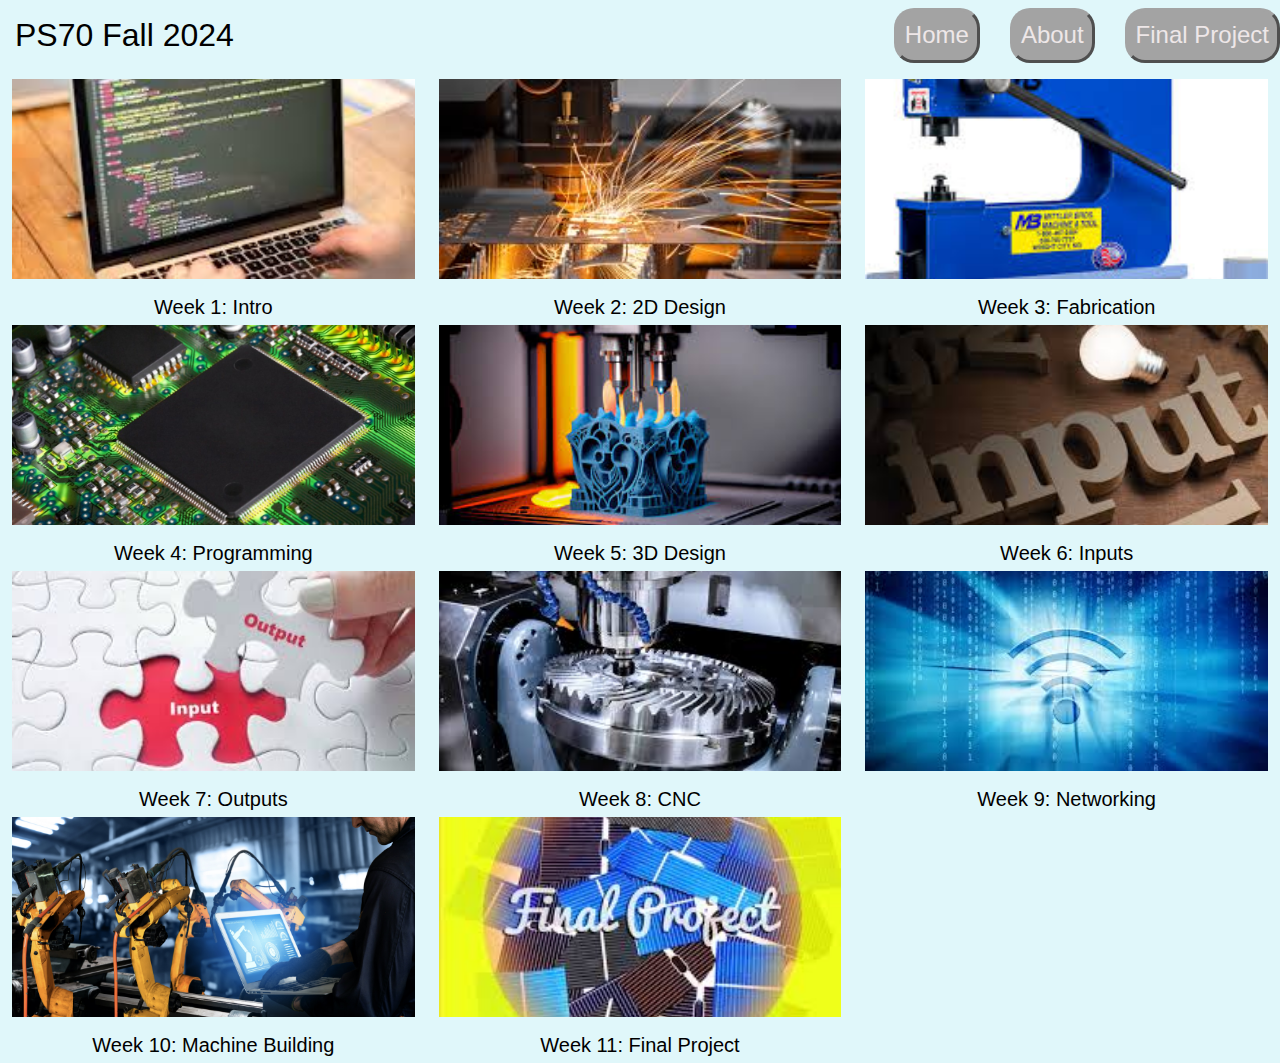
==== index.html @ 2e33f0ed "Update index.html" ====
<!DOCTYPE html>
<html lang="en">

<head>
    <title>PS70: Intro to Digital Fabrication</title>
    <link href="https://cdn.jsdelivr.net/npm/bootstrap@5.1.1/dist/css/bootstrap.min.css" rel="stylesheet">
    <link href="./style.css" rel="stylesheet">
    <style>
        body {
            background-color: #E0F7FA; /* Even lighter blue background */
        }

        .navbar {
            background-color: #E0F7FA; /* Set navbar background to the lighter blue */
        }

        .navbar .nav-title {
            background-color: #E0F7FA; /* Set the background of the h2 element to the lighter blue */
        }

        .container-fluid img {
            width: 100%;
            height: 200px;
            object-fit: cover;
        }

        .image-link {
            display: block;
            text-align: center;
            text-decoration: none;
            color: black;
        }

        .image-link span {
            display: block;
            margin-top: 10px;
        }
    </style>
</head>

<body>

    <nav class="navbar navbar-expand-sm navbar-dark">
        <div class="container-fluid">
            <div class="flexrow">
                <h2 class="nav-title">PS70 Fall 2024</h2>
            </div>
            <div class="navbar-nav">
                <h4><a class="nav-link" href="./index.html">Home</a></h4>
                <h4><a class="nav-link" href="./about.html">About</a></h4>
                <h4><a class="nav-link" href="./13_finalproject/index.html">Final Project</a></h4>
            </div>
        </div>
    </nav>

    <div class="container-fluid bg-3 text-center">
        <div class="row">
            <div class="col-sm-4">
                <a href="./01_intro/index.html" class="image-link">
                    <img src="./Week 1.jpg" alt="week 1 placeholder">
                    <span>Week 1: Intro</span>
                </a>
            </div>
            <div class="col-sm-4">
                <a href="./02_2Ddesign/index.html" class="image-link">
                    <img src="./Week 2.jpg" alt="week 2 placeholder">
                    <span>Week 2: 2D Design</span>
                </a>
            </div>
            <div class="col-sm-4">
                <a href="./03_fabrication/index.html" class="image-link">
                    <img src="./Week 3.jpg" alt="week 3 placeholder">
                    <span>Week 3: Fabrication</span>
                </a>
            </div>
        </div>
        <div class="row">
            <div class="col-sm-4">
                <a href="./04_microcontroller/index.html" class="image-link">
                    <img src="./Week 4.jpg" alt="week 4 placeholder">
                    <span>Week 4: Programming</span>
                </a>
            </div>
            <div class="col-sm-4">
                <a href="./05_3Ddesign/index.html" class="image-link">
                    <img src="./Week 5.jpg" alt="week 5 placeholder">
                    <span>Week 5: 3D Design</span>
                </a>
            </div>
            <div class="col-sm-4">
                <a href="./06_inputs/index.html" class="image-link">
                    <img src="./Week 6.jpg" alt="week 6 placeholder">
                    <span>Week 6: Inputs</span>
                </a>
            </div>
        </div>
        <div class="row">
            <div class="col-sm-4">
                <a href="./07_outputs/index.html" class="image-link">
                    <img src="./Week 7.jpg" alt="week 7 placeholder">
                    <span>Week 7: Outputs</span>
                </a>
            </div>
            <div class="col-sm-4">
                <a href="./08_cnc/index.html" class="image-link">
                    <img src="./Week 8.jpg" alt="week 8 placeholder">
                    <span>Week 8: CNC</span>
                </a>
            </div>
            <div class="col-sm-4">
                <a href="./09_networking/index.html" class="image-link">
                    <img src="./Week 9.jpg" alt="week 9 placeholder">
                    <span>Week 9: Networking</span>
                </a>
            </div>
        </div>
        <div class="row">
            <div class="col-sm-4">
                <a href="./10_machinebuilding/index.html" class="image-link">
                    <img src="./Machine Building.jpg" alt="week 10 placeholder">
                    <span>Week 10: Machine Building</span>
                </a>
            </div>
            <div class="col-sm-4">
                <a href="./11_finalproject/index.html" class="image-link">
                    <img src="./FP.jpg" alt="week 11 placeholder">
                    <span>Week 11: Final Project</span>
                </a>
            </div>
        </div>
    </div>

</body>

</html>
---- style.css ----
body {
    font: 20px "Gill Sans", Verdana, sans-serif;
    line-height: 1.8;
    color: #000000;
    background-color: #dcdcdc;
    padding-top: 0px !important;
  }

.textcontainer {
  padding: 2% 10%;;
}

p {font-size: 16px;}
.margin {margin-bottom: 30px;}

a {
  color: #000000;
}

.container-fluid {
  padding: 0px;
  /*padding-bottom: 70px;*/
}

nav {
  background-color: #dcdcdc;
  color: #EEE7E8;
  padding: 50px 0px;
}

.navbar-nav {
  display: flex;
  justify-content: flex-start;
  gap: 30px;
}

.nav-title{
  margin-left: 15px;
  margin-right: 15px;
  color: #000000;
}

.nav-link {
  border: 3px outset #a3a3a3;
  border-radius: 20px;
  padding: 10px 30px;
  background-color: #a3a3a3;
  color: #EEE7E8;
  transition: 0.3s;
}

.nav-link:hover {
  border: 3px outset #FFFFFF;
  border-radius: 20px;
  padding: 10px 30px;
  background-color: #a3a3a3;
  transition: 0.3s;
}

#btn {
  border: 3px outset #FFFFFF;
  border-radius: 40px;
  padding: 10px 30px;
  background-color: #a3a3a3;
  color: #000000;
  transition: 0.3s;
}

#btn:hover {
  border: 3px inset #FFFFFF;
  border-radius: 40px;
  padding: 10px 30px;
  background-color: #a3a3a3;
  transition: 0.3s;
}

.row {
  margin: auto auto;
}

.flexrow {
  display: flex;
  justify-content: space-evenly;
}

.center-row {
  display: flex;
  justify-content: center;
}

code {
  background-color: #2d2b33;
  color: #EEE7E8;
  font-family: 'Courier New', Courier, monospace;
}

.caption {
  color: gray;
  font-size: 16px;
  text-align: center;
  font-style: italic;
}

#aboutme {
  padding: 20px;
}
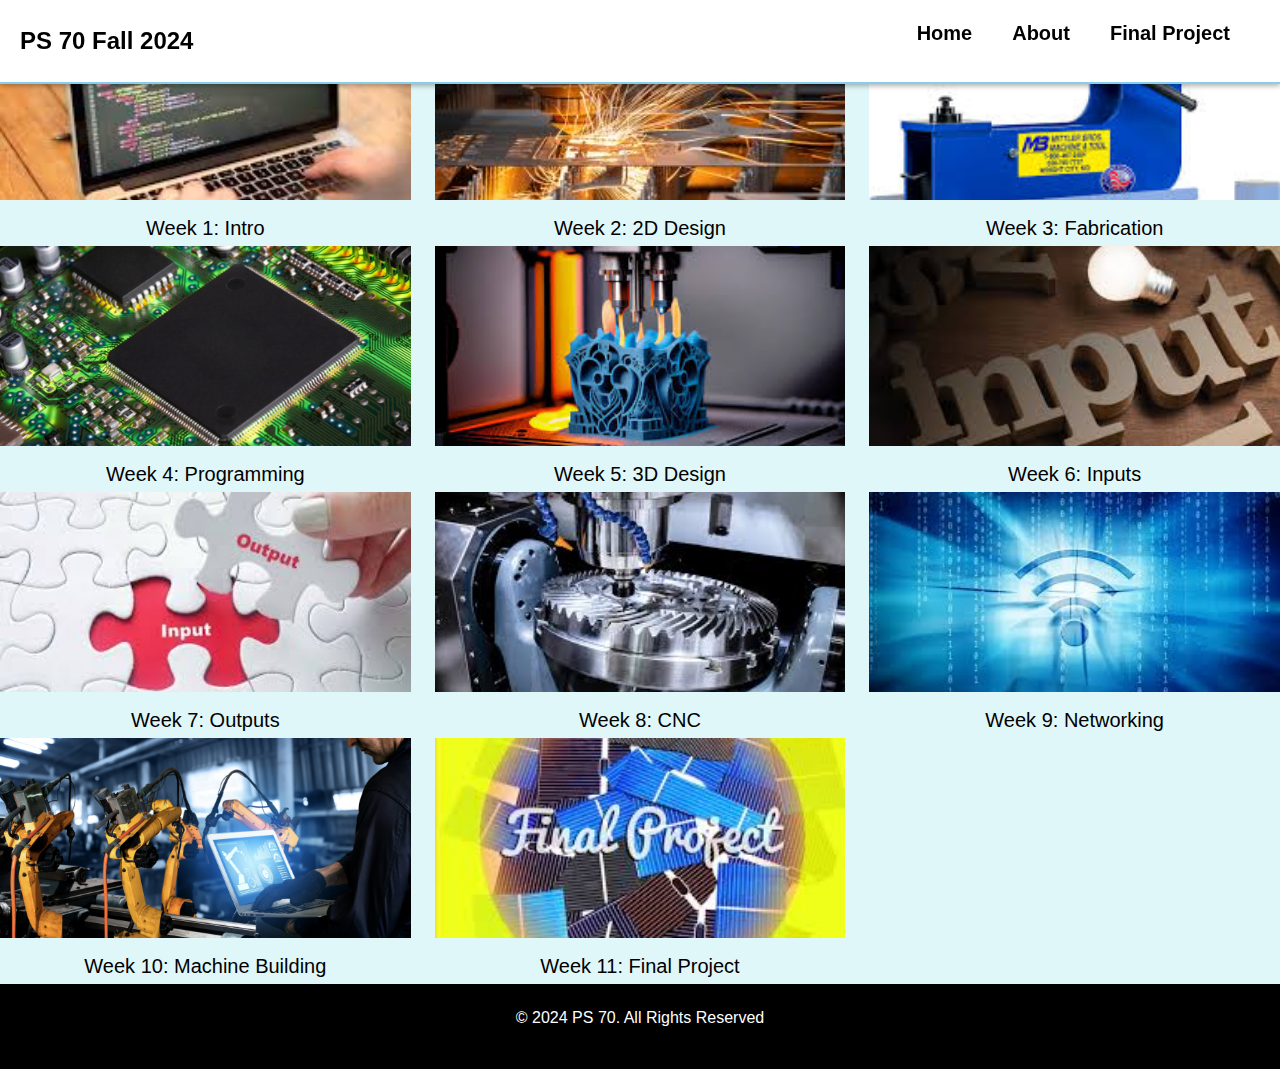
==== commit 997cd332: "new" ====
--- a/index.html
+++ b/index.html
@@ -10,18 +10,57 @@
             background-color: #E0F7FA; /* Even lighter blue background */
         }
 
-        .navbar {
-            background-color: #E0F7FA; /* Set navbar background to the lighter blue */
+        header {
+            background-color: #FFFFFF; /* White */
+            border-bottom: 2px solid #87CEEB; 
+            color: rgb(0, 0, 0);
+            padding: 10px 0;
+            position: fixed;
+            width: 100%;
+            z-index: 100;
+            box-shadow: 0 2px 5px rgba(0, 0, 0, 0.3);
         }
 
-        .navbar .nav-title {
-            background-color: #E0F7FA; /* Set the background of the h2 element to the lighter blue */
+        nav {
+            display: flex;
+            justify-content: space-between;
+            align-items: center;
+            margin: 5px auto;
+            padding: 0 20px;
         }
 
-        .container-fluid img {
-            width: 100%;
-            height: 200px;
-            object-fit: cover;
+        .navbar-nav {
+            display: flex;
+            justify-content: flex-start;
+            gap: 30px;
+        }
+
+        .logo {
+            font-size: 1.5rem;
+            font-weight: bold;
+            color: #000000;
+        }
+
+        .nav-links {
+            list-style: none;
+            display: flex;
+        }
+
+        .nav-links li {
+            margin-right: 20px;
+        }
+
+        .nav-links a {
+            color: rgb(0, 0, 0);
+            padding: 10px;
+            font-weight: bold;
+            text-decoration: none;
+        }
+
+        .nav-links a:hover {
+            background-color: #E0F7FA;
+            border-radius: 4px;
+            color: white;
         }
 
         .image-link {
@@ -35,23 +74,29 @@
             display: block;
             margin-top: 10px;
         }
+
+        .container-fluid img {
+            width: 100%;
+            height: 200px;
+            object-fit: cover;
+        }
     </style>
 </head>
 
 <body>
 
-    <nav class="navbar navbar-expand-sm navbar-dark">
-        <div class="container-fluid">
-            <div class="flexrow">
-                <h2 class="nav-title">PS70 Fall 2024</h2>
+    <header>
+        <nav>
+            <div class="logo">
+              PS 70 Fall 2024
             </div>
-            <div class="navbar-nav">
-                <h4><a class="nav-link" href="./index.html">Home</a></h4>
-                <h4><a class="nav-link" href="./about.html">About</a></h4>
-                <h4><a class="nav-link" href="./13_finalproject/index.html">Final Project</a></h4>
-            </div>
-        </div>
-    </nav>
+            <ul class="nav-links">
+                <li><a href="./index.html">Home</a></li>
+                <li><a href="./about.html">About</a></li>
+                <li><a href="./13_finalproject/index.html">Final Project</a></li>
+            </ul>
+        </nav>
+    </header>
 
     <div class="container-fluid bg-3 text-center">
         <div class="row">
@@ -130,9 +175,12 @@
         </div>
     </div>
 
+    <footer>
+        <p>© 2024 PS 70. All Rights Reserved</p>
+    </footer>
+
 </body>
 
 </html>
 
 
-
--- a/style.css
+++ b/style.css
@@ -1,106 +1,380 @@
+/* Global Styles */
+* {
+    margin: 0;
+    padding: 0;
+    box-sizing: border-box;
+}
+
 body {
     font: 20px "Gill Sans", Verdana, sans-serif;
     line-height: 1.8;
     color: #000000;
-    background-color: #dcdcdc;
+    background-color: #E0F7FA; /* Updated to an even lighter blue */
     padding-top: 0px !important;
-  }
+    font-family: Arial, sans-serif; /* Added for consistency with new styling */
+}
 
 .textcontainer {
-  padding: 2% 10%;;
-}
-
-p {font-size: 16px;}
-.margin {margin-bottom: 30px;}
+    padding: 2% 10%;
+}
+
+p {
+    font-size: 16px;
+}
+
+.margin {
+    margin-bottom: 30px;
+}
 
 a {
-  color: #000000;
+    color: #000000;
 }
 
 .container-fluid {
-  padding: 0px;
-  /*padding-bottom: 70px;*/
+    padding: 0px;
+    /*padding-bottom: 70px;*/
+}
+
+/* Header */
+header {
+    background-color: #FFFFFF; /* White */
+    border-bottom: 2px solid #87CEEB; 
+    color: rgb(0, 0, 0);
+    padding: 10px 0;
+    position: fixed;
+    width: 100%;
+    z-index: 100;
+    box-shadow: 0 2px 5px rgba(0, 0, 0, 0.3);
 }
 
 nav {
-  background-color: #dcdcdc;
-  color: #EEE7E8;
-  padding: 50px 0px;
+    display: flex;
+    justify-content: space-between;
+    align-items: center;
+    margin: 5px auto;
+    padding: 0 20px;
 }
 
 .navbar-nav {
-  display: flex;
-  justify-content: flex-start;
-  gap: 30px;
-}
-
-.nav-title{
-  margin-left: 15px;
-  margin-right: 15px;
-  color: #000000;
+    display: flex;
+    justify-content: flex-start;
+    gap: 30px;
+}
+
+.logo {
+    font-size: 1.5rem;
+    font-weight: bold;
+    color: #000000;
+}
+
+.nav-links {
+    list-style: none;
+    display: flex;
+}
+
+.nav-links li {
+    margin-right: 20px;
+}
+
+.nav-links a {
+    color: rgb(0, 0, 0);
+    padding: 10px;
+    font-weight: bold;
+    text-decoration: none;
+}
+
+.nav-links a:hover {
+    background-color: #E0F7FA;
+    border-radius: 4px;
+    color: white;
+}
+
+.nav-title {
+    margin-left: 15px;
+    margin-right: 15px;
+    color: #000000;
+    background-color: #E0F7FA; /* Updated to match the nav background color */
 }
 
 .nav-link {
-  border: 3px outset #a3a3a3;
-  border-radius: 20px;
-  padding: 10px 30px;
-  background-color: #a3a3a3;
-  color: #EEE7E8;
-  transition: 0.3s;
+    border: 3px outset #a3a3a3;
+    border-radius: 20px;
+    padding: 10px 30px;
+    background-color: #a3a3a3;
+    color: #EEE7E8;
+    transition: 0.3s;
 }
 
 .nav-link:hover {
-  border: 3px outset #FFFFFF;
-  border-radius: 20px;
-  padding: 10px 30px;
-  background-color: #a3a3a3;
-  transition: 0.3s;
+    border: 3px outset #FFFFFF;
+    background-color: #a3a3a3;
+    transition: 0.3s;
 }
 
 #btn {
-  border: 3px outset #FFFFFF;
-  border-radius: 40px;
-  padding: 10px 30px;
-  background-color: #a3a3a3;
-  color: #000000;
-  transition: 0.3s;
+    border: 3px outset #FFFFFF;
+    border-radius: 40px;
+    padding: 10px 30px;
+    background-color: #a3a3a3;
+    color: #000000;
+    transition: 0.3s;
 }
 
 #btn:hover {
-  border: 3px inset #FFFFFF;
-  border-radius: 40px;
-  padding: 10px 30px;
-  background-color: #a3a3a3;
-  transition: 0.3s;
-}
-
-.row {
-  margin: auto auto;
-}
-
-.flexrow {
-  display: flex;
-  justify-content: space-evenly;
-}
-
-.center-row {
-  display: flex;
-  justify-content: center;
-}
-
-code {
-  background-color: #2d2b33;
-  color: #EEE7E8;
-  font-family: 'Courier New', Courier, monospace;
-}
-
-.caption {
-  color: gray;
-  font-size: 16px;
-  text-align: center;
-  font-style: italic;
-}
-
-#aboutme {
-  padding: 20px;
-}+    border: 3px inset #FFFFFF;
+    background-color: #a3a3a3;
+    transition: 0.3s;
+}
+
+/* About Section */
+.about {
+    background: linear-gradient(360deg, #E0F7FA 0%, #E0F7FA 100%);
+    padding: 100px 0 20px 0;
+    text-align: center; /* Center the heading and text */
+}
+
+.about h1 {
+    font-size: 2.5rem;
+    margin-bottom: 20px;
+}
+
+.about p {
+    font-size: 1rem;
+    color: #323030;
+    max-width: 800px;
+    margin: 0 auto;
+}
+
+/* Flexbox container for image and text */
+.about-info {
+    display: flex;
+    align-items: center;
+    justify-content: center; /* Center items horizontally */
+    margin: 2rem 2rem;
+    text-align: left; /* Align text to the left */
+}
+
+/* Image styling */
+.about-img {
+    width: 25rem; /* Adjust size as needed */
+    height: 35rem; /* Adjust size as needed */
+    margin-right: 2rem; /* Space between image and text */
+    display: flex;
+    justify-content: center; /* Center the image horizontally */
+}
+
+.about-img img {
+    width: 100%;
+    height: 100%;
+    border-radius: 5px;
+    object-fit: contain; /* Ensure image fits container */
+}
+
+.about-info p {
+    font-size: 1.3rem;
+    margin: 0 2rem;
+    text-align: justify;
+}
+
+
+@media (max-width: 768px) {
+    nav {
+        display: block;
+    }
+
+    .logo {
+        text-align: center;
+    }
+
+    .nav-links {
+        margin-top: 1rem;
+        justify-content: space-between;
+    }
+
+    .nav-links li {
+        margin-right: 0;
+    }
+
+    .about h1 {
+        font-size: 2rem;
+    }
+
+    .about p {
+        font-size: 0.9rem;
+    }
+
+    .about-info {
+        flex-direction: column;
+        text-align: center;
+    }
+
+    .about-img {
+        width: 60%;
+        height: 60%;
+        margin-bottom: 1rem;
+    }
+
+    .about-info p {
+        margin: 1rem 2rem;
+    }
+
+    .about-info button {
+        margin: 1rem 2rem;
+        width: 10rem;
+    }
+}
+button {
+    border: none;
+    outline: 0;
+    padding: 10px;
+    margin: 2rem;
+    font-size: 1rem;
+    color: white;
+    background-color: #87CEEB;
+    text-align: center;
+    cursor: pointer;
+    width: 15rem;
+    border-radius: 4px;
+}
+
+button:hover {
+    background-color: #0077BE;
+}
+
+/* Footer */
+footer {
+    background-color: #000000; /* Black background */
+    color: white; /* White text */
+    text-align: center;
+    padding: 20px 0;
+}
+
+/* Final Project Section */
+.final-project {
+    background: linear-gradient(360deg, #E0F7FA 0%, #E0F7FA 100%);
+    padding: 100px 0 20px 0;
+    text-align: center; /* Center the heading and text */
+}
+
+.final-project-info {
+    display: flex;
+    flex-direction: column; /* Stack items vertically */
+    align-items: center; /* Center items horizontally */
+    margin: 2rem auto; /* Center the section and add margin */
+    max-width: 900px; /* Limit the width of the section for better readability */
+}
+
+.project {
+    background-color: #FFFFFF; /* White background for project containers */
+    border: 1px solid #E0F7FA; /* Light blue border matching the background */
+    border-radius: 5px;
+    padding: 1rem;
+    margin-bottom: 2rem; /* Space between each project */
+    max-width: 100%; /* Full width within the container */
+    text-align: left; /* Align text to the left */
+}
+
+.project img {
+    width: 100%; /* Ensure image takes full width of its container */
+    height: auto; /* Maintain aspect ratio */
+    border-radius: 5px;
+    margin-bottom: 1rem; /* Space between image and text */
+}
+
+.project h4 {
+    font-size: 1.5rem;
+    margin-bottom: 0.5rem;
+    color: #323030; /* Dark text color for headings */
+}
+
+.project p {
+    font-size: 1rem;
+    color: #323030; /* Dark text color for paragraphs */
+    margin-bottom: 1rem; /* Space between paragraphs */
+}
+
+@media (max-width: 768px) {
+    .final-project-info {
+        padding: 0 1rem; /* Add padding for smaller screens */
+    }
+
+    .project {
+        max-width: 100%; /* Allow for full width on smaller screens */
+    }
+}
+
+/* Home Page Section */
+.home-page {
+    background-color: #E0F7FA; /* Light blue background for the home page */
+    padding: 100px 0 20px 0; /* Padding for top and bottom */
+}
+
+.home-page .navbar {
+    background-color: #E0F7FA; /* Navbar background color */
+}
+
+.home-page .container-fluid {
+    padding: 0; /* Remove default padding */
+}
+
+.home-page .container-fluid img {
+    width: 100%; /* Ensure images fit the container */
+    height: 200px; /* Fixed height for images */
+    object-fit: cover; /* Cover the area of the image */
+}
+
+.home-page .image-link {
+    display: block;
+    text-align: center;
+    text-decoration: none;
+    color: black;
+}
+
+.home-page .image-link span {
+    display: block;
+    margin-top: 10px; /* Space between image and text */
+}
+
+.home-page .navbar-nav {
+    display: flex;
+    justify-content: flex-start;
+    gap: 30px;
+}
+
+.home-page .nav-link {
+    border: 3px outset #a3a3a3;
+    border-radius: 20px;
+    padding: 10px 30px;
+    background-color: #a3a3a3;
+    color: #EEE7E8;
+    transition: 0.3s;
+}
+
+.home-page .nav-link:hover {
+    border: 3px outset #FFFFFF;
+    background-color: #a3a3a3;
+    transition: 0.3s;
+}
+
+.home-page .nav-title {
+    margin-left: 15px;
+    margin-right: 15px;
+    color: #000000;
+    background-color: #E0F7FA; /* Navbar background color */
+}
+
+/* Responsive adjustments */
+@media (max-width: 768px) {
+    .home-page .navbar-nav {
+        flex-direction: column;
+        gap: 10px;
+    }
+
+    .home-page .container-fluid img {
+        height: auto; /* Adjust image height for smaller screens */
+    }
+}
+
+
+
+
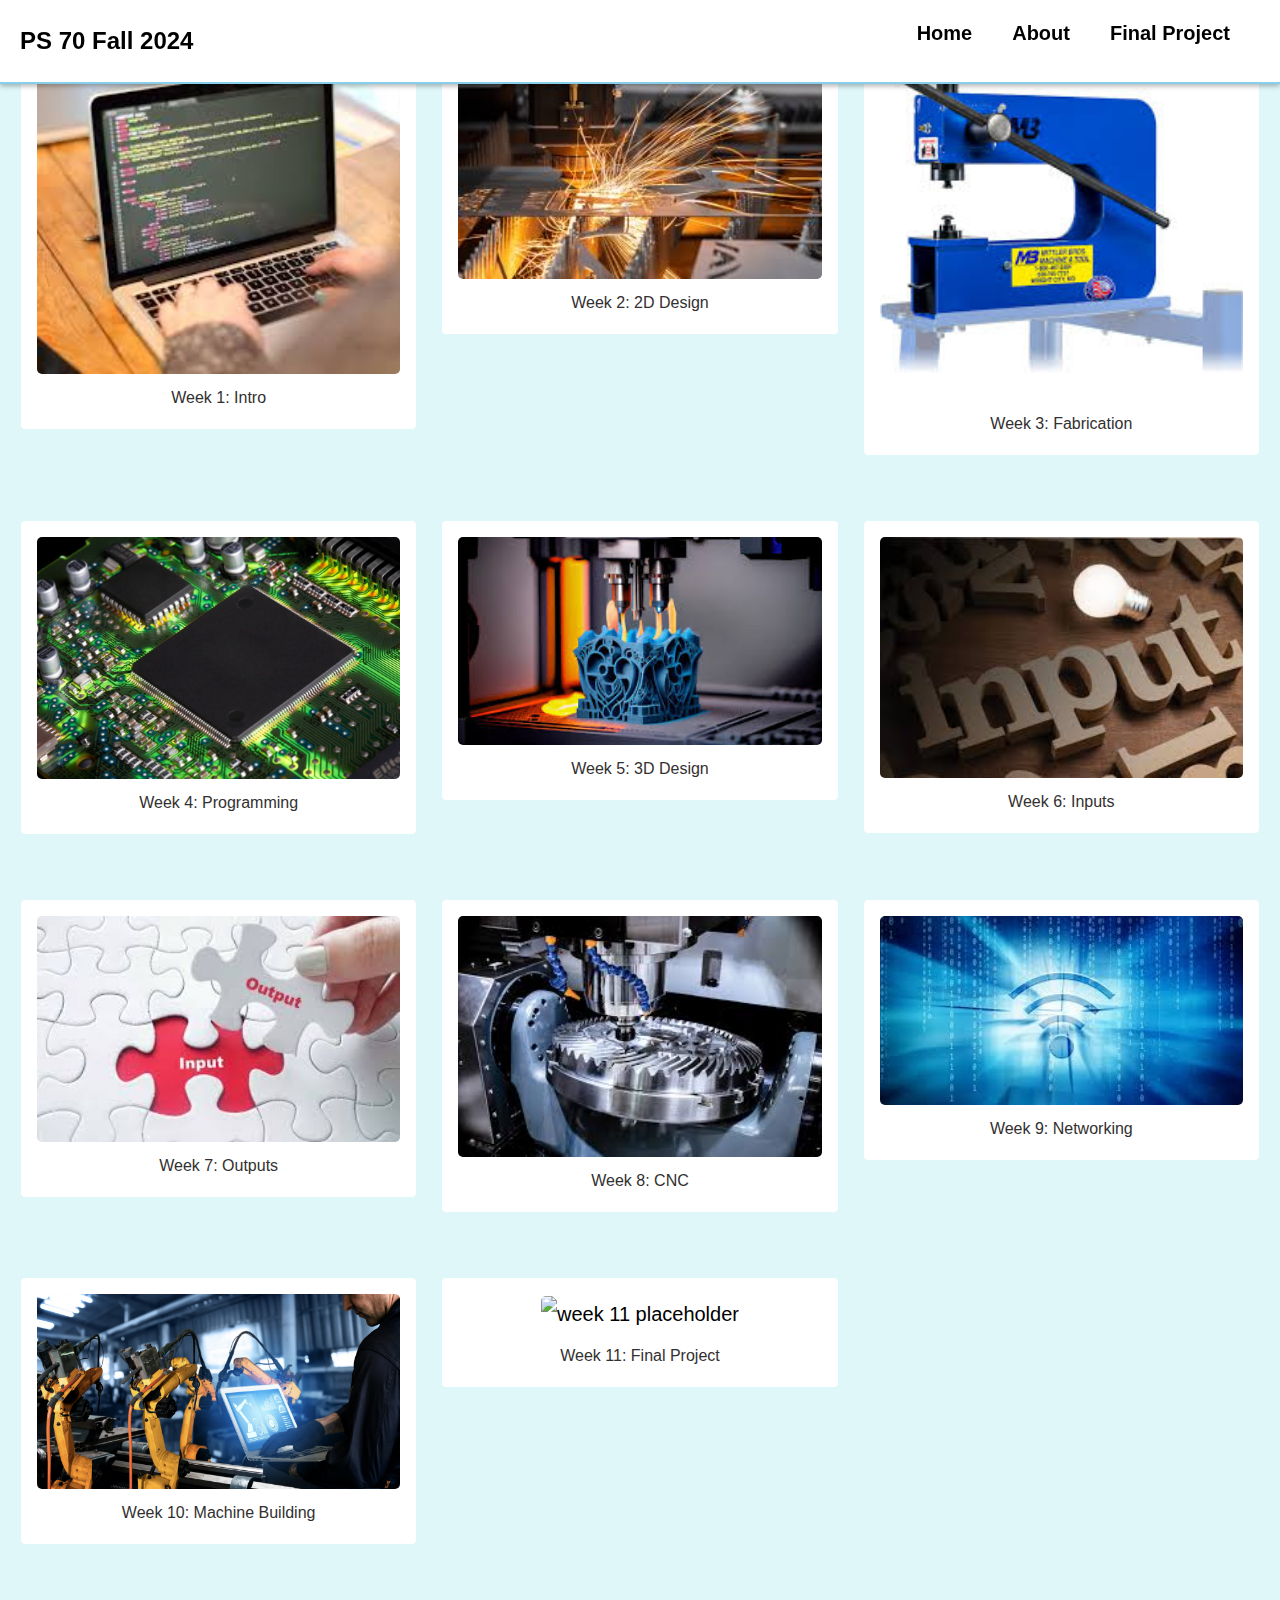
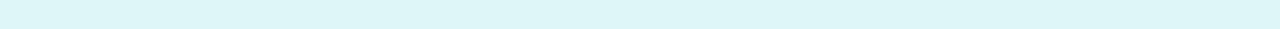
==== commit 2a054dcc: "new" ====
--- a/index.html
+++ b/index.html
@@ -5,82 +5,6 @@
     <title>PS70: Intro to Digital Fabrication</title>
     <link href="https://cdn.jsdelivr.net/npm/bootstrap@5.1.1/dist/css/bootstrap.min.css" rel="stylesheet">
     <link href="./style.css" rel="stylesheet">
-    <style>
-        body {
-            background-color: #E0F7FA; /* Even lighter blue background */
-        }
-
-        header {
-            background-color: #FFFFFF; /* White */
-            border-bottom: 2px solid #87CEEB; 
-            color: rgb(0, 0, 0);
-            padding: 10px 0;
-            position: fixed;
-            width: 100%;
-            z-index: 100;
-            box-shadow: 0 2px 5px rgba(0, 0, 0, 0.3);
-        }
-
-        nav {
-            display: flex;
-            justify-content: space-between;
-            align-items: center;
-            margin: 5px auto;
-            padding: 0 20px;
-        }
-
-        .navbar-nav {
-            display: flex;
-            justify-content: flex-start;
-            gap: 30px;
-        }
-
-        .logo {
-            font-size: 1.5rem;
-            font-weight: bold;
-            color: #000000;
-        }
-
-        .nav-links {
-            list-style: none;
-            display: flex;
-        }
-
-        .nav-links li {
-            margin-right: 20px;
-        }
-
-        .nav-links a {
-            color: rgb(0, 0, 0);
-            padding: 10px;
-            font-weight: bold;
-            text-decoration: none;
-        }
-
-        .nav-links a:hover {
-            background-color: #E0F7FA;
-            border-radius: 4px;
-            color: white;
-        }
-
-        .image-link {
-            display: block;
-            text-align: center;
-            text-decoration: none;
-            color: black;
-        }
-
-        .image-link span {
-            display: block;
-            margin-top: 10px;
-        }
-
-        .container-fluid img {
-            width: 100%;
-            height: 200px;
-            object-fit: cover;
-        }
-    </style>
 </head>
 
 <body>
@@ -99,6 +23,7 @@
     </header>
 
     <div class="container-fluid bg-3 text-center">
+        <!-- Week 1 to Week 3 -->
         <div class="row">
             <div class="col-sm-4">
                 <a href="./01_intro/index.html" class="image-link">
@@ -119,6 +44,8 @@
                 </a>
             </div>
         </div>
+
+        <!-- Week 4 to Week 6 -->
         <div class="row">
             <div class="col-sm-4">
                 <a href="./04_microcontroller/index.html" class="image-link">
@@ -139,6 +66,8 @@
                 </a>
             </div>
         </div>
+
+        <!-- Week 7 to Week 9 -->
         <div class="row">
             <div class="col-sm-4">
                 <a href="./07_outputs/index.html" class="image-link">
@@ -159,6 +88,8 @@
                 </a>
             </div>
         </div>
+
+        <!-- Week 10 to Week 12 -->
         <div class="row">
             <div class="col-sm-4">
                 <a href="./10_machinebuilding/index.html" class="image-link">
@@ -168,17 +99,13 @@
             </div>
             <div class="col-sm-4">
                 <a href="./11_finalproject/index.html" class="image-link">
-                    <img src="./FP.jpg" alt="week 11 placeholder">
+                    <img src="./Final Project.jpg" alt="week 11 placeholder">
                     <span>Week 11: Final Project</span>
                 </a>
             </div>
+            <!-- Add more items here if needed -->
         </div>
     </div>
-
-    <footer>
-        <p>© 2024 PS 70. All Rights Reserved</p>
-    </footer>
-
 </body>
 
 </html>
--- a/style.css
+++ b/style.css
@@ -303,78 +303,52 @@
     }
 }
 
-/* Home Page Section */
-.home-page {
-    background-color: #E0F7FA; /* Light blue background for the home page */
-    padding: 100px 0 20px 0; /* Padding for top and bottom */
-}
-
-.home-page .navbar {
-    background-color: #E0F7FA; /* Navbar background color */
-}
-
-.home-page .container-fluid {
-    padding: 0; /* Remove default padding */
-}
-
-.home-page .container-fluid img {
-    width: 100%; /* Ensure images fit the container */
-    height: 200px; /* Fixed height for images */
-    object-fit: cover; /* Cover the area of the image */
-}
-
-.home-page .image-link {
+
+
+
+
+
+
+
+
+
+
+
+
+/* Home Page Styles */
+.container-fluid {
+    padding: 20px;
+}
+
+.image-link {
     display: block;
     text-align: center;
     text-decoration: none;
     color: black;
-}
-
-.home-page .image-link span {
+    background-color: #FFFFFF; /* White background for the image containers */
+    border: 1px solid #E0F7FA; /* Light blue border */
+    border-radius: 5px;
+    padding: 1rem;
+    margin-bottom: 2rem; /* Space between each row of images */
+}
+
+.image-link img {
+    width: 100%;
+    height: auto; /* Maintain aspect ratio */
+    border-radius: 5px;
+}
+
+.image-link span {
     display: block;
-    margin-top: 10px; /* Space between image and text */
-}
-
-.home-page .navbar-nav {
-    display: flex;
-    justify-content: flex-start;
-    gap: 30px;
-}
-
-.home-page .nav-link {
-    border: 3px outset #a3a3a3;
-    border-radius: 20px;
-    padding: 10px 30px;
-    background-color: #a3a3a3;
-    color: #EEE7E8;
-    transition: 0.3s;
-}
-
-.home-page .nav-link:hover {
-    border: 3px outset #FFFFFF;
-    background-color: #a3a3a3;
-    transition: 0.3s;
-}
-
-.home-page .nav-title {
-    margin-left: 15px;
-    margin-right: 15px;
-    color: #000000;
-    background-color: #E0F7FA; /* Navbar background color */
-}
-
-/* Responsive adjustments */
-@media (max-width: 768px) {
-    .home-page .navbar-nav {
-        flex-direction: column;
-        gap: 10px;
-    }
-
-    .home-page .container-fluid img {
-        height: auto; /* Adjust image height for smaller screens */
-    }
-}
-
-
-
-
+    margin-top: 10px;
+    font-size: 1rem;
+    color: #323030; /* Dark text color for captions */
+}
+
+.row {
+    margin-bottom: 2rem; /* Space between rows */
+}
+
+
+
+
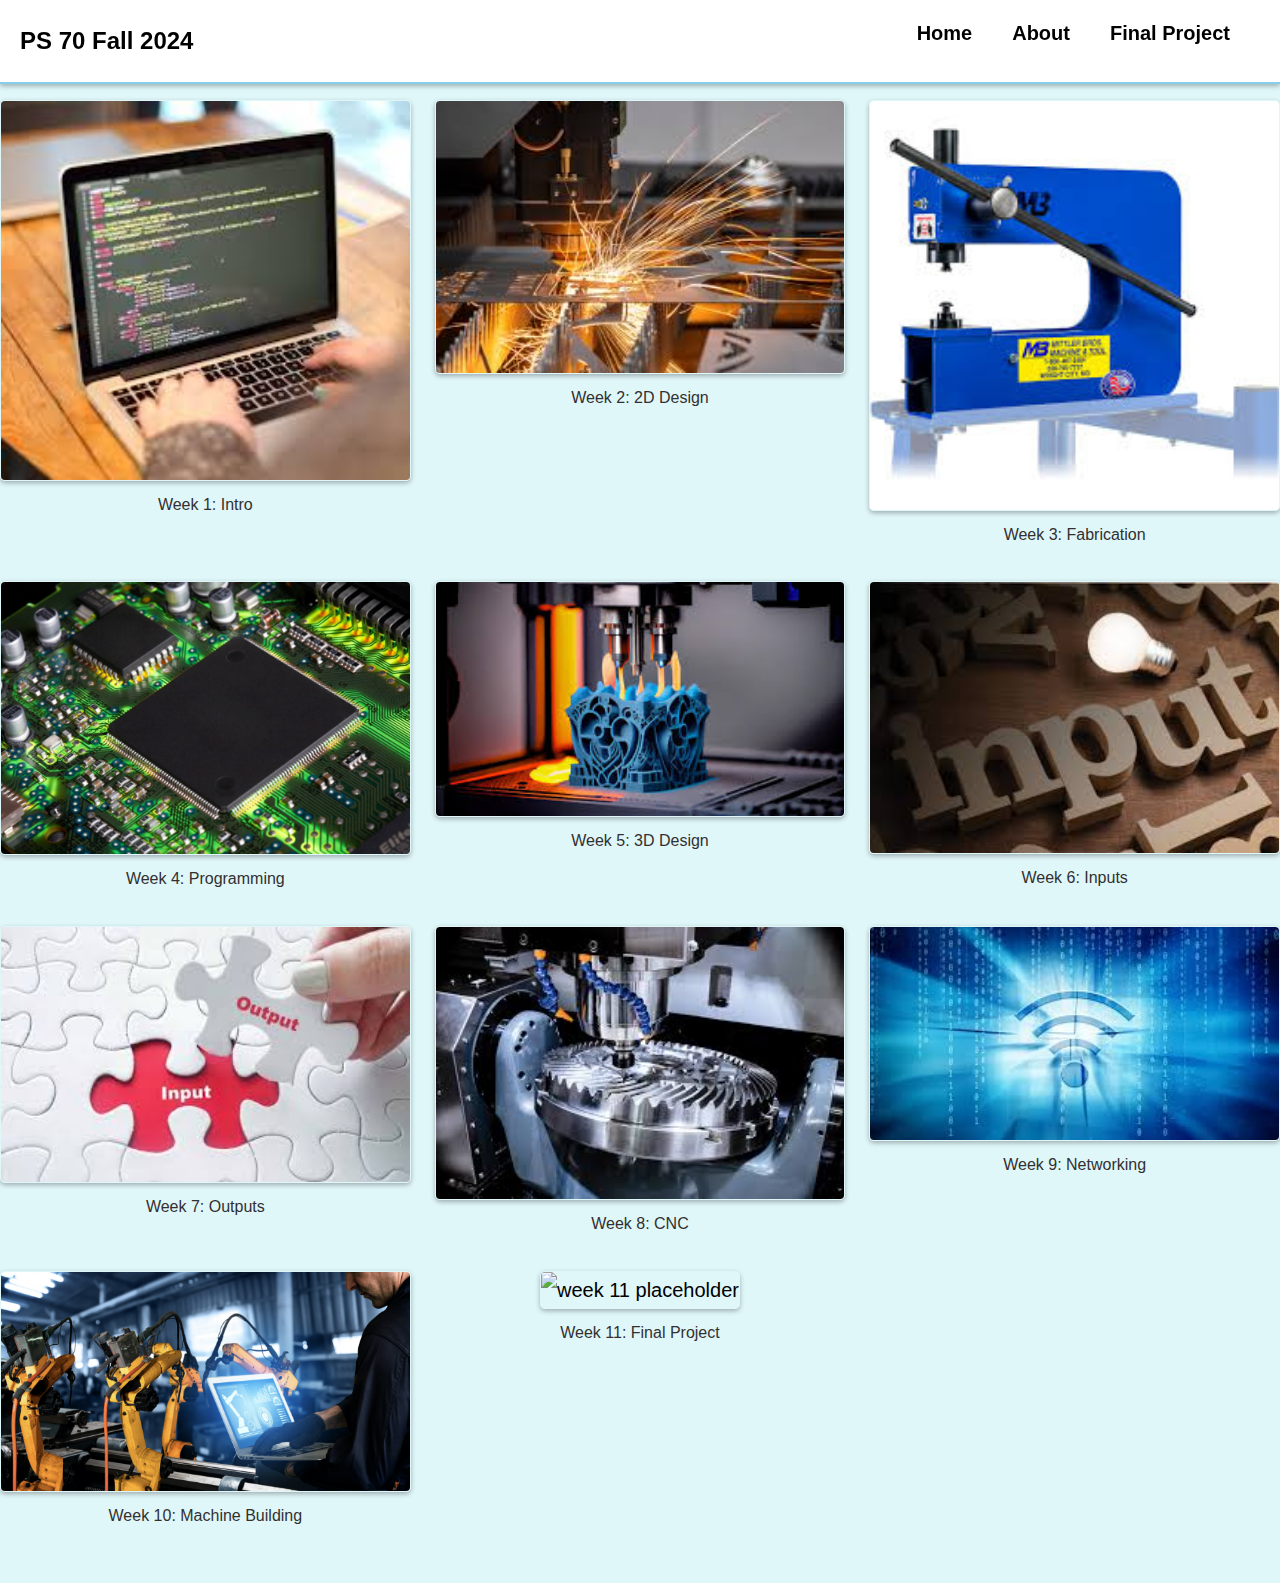
==== commit 9975c011: "new" ====
--- a/index.html
+++ b/index.html
@@ -22,7 +22,7 @@
         </nav>
     </header>
 
-    <div class="container-fluid bg-3 text-center">
+    <div class="container-fluid bg-3">
         <!-- Week 1 to Week 3 -->
         <div class="row">
             <div class="col-sm-4">
@@ -103,11 +103,8 @@
                     <span>Week 11: Final Project</span>
                 </a>
             </div>
-            <!-- Add more items here if needed -->
         </div>
     </div>
 </body>
 
 </html>
-
-
--- a/style.css
+++ b/style.css
@@ -312,30 +312,26 @@
 
 
 
-
-
-
 /* Home Page Styles */
-.container-fluid {
-    padding: 20px;
+.container-fluid.bg-3 {
+    background: linear-gradient(360deg, #E0F7FA 0%, #E0F7FA 100%);
+    padding: 100px 0 20px 0; /* Match padding with the final project page */
+    text-align: center; /* Center align the text and images */
 }
 
 .image-link {
     display: block;
-    text-align: center;
     text-decoration: none;
     color: black;
-    background-color: #FFFFFF; /* White background for the image containers */
-    border: 1px solid #E0F7FA; /* Light blue border */
-    border-radius: 5px;
-    padding: 1rem;
-    margin-bottom: 2rem; /* Space between each row of images */
+    margin-bottom: 2rem; /* Space between rows */
 }
 
 .image-link img {
     width: 100%;
     height: auto; /* Maintain aspect ratio */
-    border-radius: 5px;
+    border-radius: 5px; /* Rounded corners for images */
+    border: 1px solid #E0F7FA; /* Light blue border matching the background */
+    box-shadow: 0 2px 5px rgba(0, 0, 0, 0.3); /* Add subtle shadow */
 }
 
 .image-link span {
@@ -345,10 +341,11 @@
     color: #323030; /* Dark text color for captions */
 }
 
-.row {
-    margin-bottom: 2rem; /* Space between rows */
-}
-
-
-
-
+/* Ensure responsive design */
+@media (max-width: 768px) {
+    .col-sm-4 {
+        flex: 1 0 100%; /* Stack items on small screens */
+        max-width: 100%; /* Full width on smaller screens */
+    }
+}
+
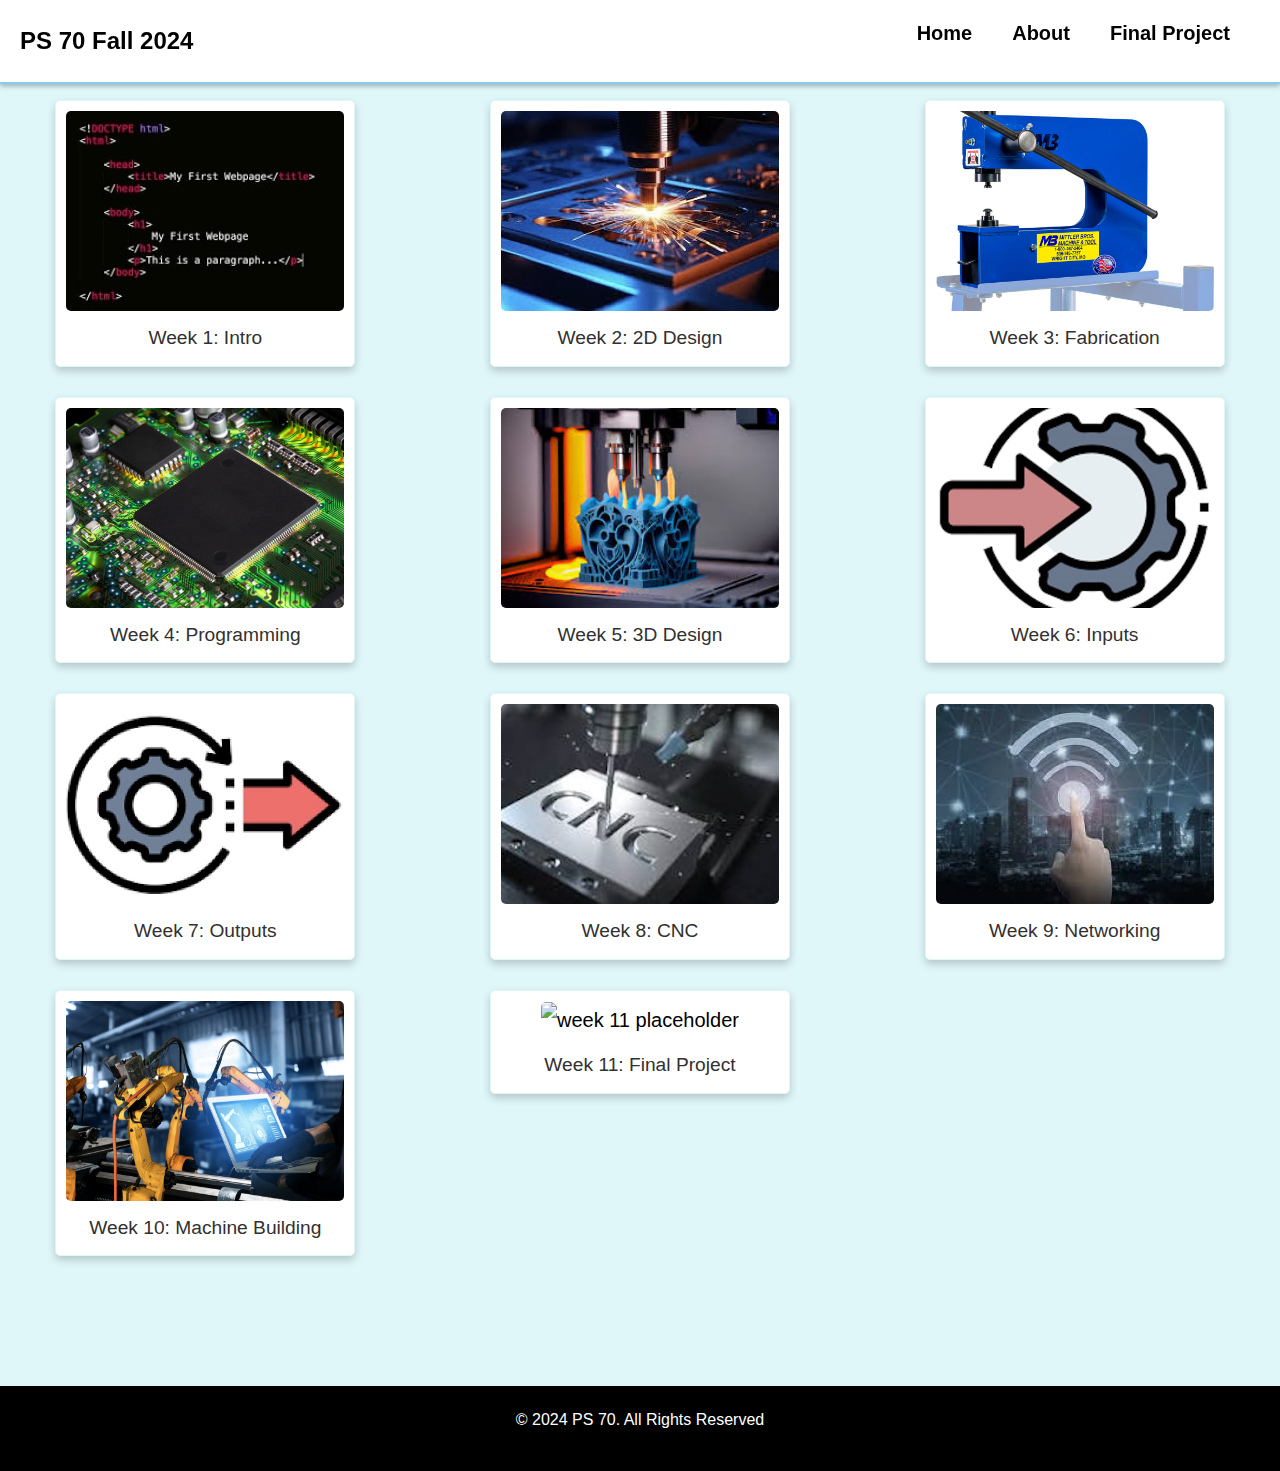
==== commit 7e326620: "new" ====
--- a/index.html
+++ b/index.html
@@ -12,7 +12,7 @@
     <header>
         <nav>
             <div class="logo">
-              PS 70 Fall 2024
+                PS 70 Fall 2024
             </div>
             <ul class="nav-links">
                 <li><a href="./index.html">Home</a></li>
@@ -106,5 +106,9 @@
         </div>
     </div>
 </body>
+<footer>
+    <p>© 2024 PS 70. All Rights Reserved</p>
+    </footer>
 
 </html>
+
--- a/style.css
+++ b/style.css
@@ -157,10 +157,11 @@
 /* Image styling */
 .about-img {
     width: 25rem; /* Adjust size as needed */
-    height: 35rem; /* Adjust size as needed */
+    height: 55rem; /* Adjust size as needed */
     margin-right: 2rem; /* Space between image and text */
     display: flex;
     justify-content: center; /* Center the image horizontally */
+    align-items: center;
 }
 
 .about-img img {
@@ -308,44 +309,49 @@
 
 
 
-
-
-
-
-/* Home Page Styles */
+/* Home Page Section */
 .container-fluid.bg-3 {
     background: linear-gradient(360deg, #E0F7FA 0%, #E0F7FA 100%);
-    padding: 100px 0 20px 0; /* Match padding with the final project page */
-    text-align: center; /* Center align the text and images */
-}
-
+    padding: 100px 0; /* Match padding of final project */
+    text-align: center; /* Center-align content */
+}
+
+/* Image Link Styling */
 .image-link {
     display: block;
     text-decoration: none;
     color: black;
-    margin-bottom: 2rem; /* Space between rows */
+    background-color: #FFFFFF; /* White background for box */
+    border: 1px solid #E0F7FA; /* Light blue border matching the background */
+    border-radius: 5px;
+    padding: 10px; /* Padding around the image and text */
+    margin-bottom: 30px; /* Space between rows */
+    box-shadow: 0 4px 8px rgba(0, 0, 0, 0.2); /* Shadow for depth */
+    max-width: 300px; /* Fixed width for consistency */
+    margin-left: auto; /* Center horizontally */
+    margin-right: auto; /* Center horizontally */
 }
 
 .image-link img {
-    width: 100%;
-    height: auto; /* Maintain aspect ratio */
-    border-radius: 5px; /* Rounded corners for images */
-    border: 1px solid #E0F7FA; /* Light blue border matching the background */
-    box-shadow: 0 2px 5px rgba(0, 0, 0, 0.3); /* Add subtle shadow */
+    width: 100%; /* Ensure image takes full width of its container */
+    height: 200px; /* Fixed height for consistency */
+    object-fit: cover; /* Ensure image covers the container without stretching */
+    border-radius: 5px;
 }
 
 .image-link span {
     display: block;
     margin-top: 10px;
-    font-size: 1rem;
+    font-size: 1.2rem;
     color: #323030; /* Dark text color for captions */
 }
 
-/* Ensure responsive design */
+/* Responsive Design */
 @media (max-width: 768px) {
     .col-sm-4 {
-        flex: 1 0 100%; /* Stack items on small screens */
+        flex: 1 0 100%; /* Stack items on smaller screens */
         max-width: 100%; /* Full width on smaller screens */
     }
 }
 
+
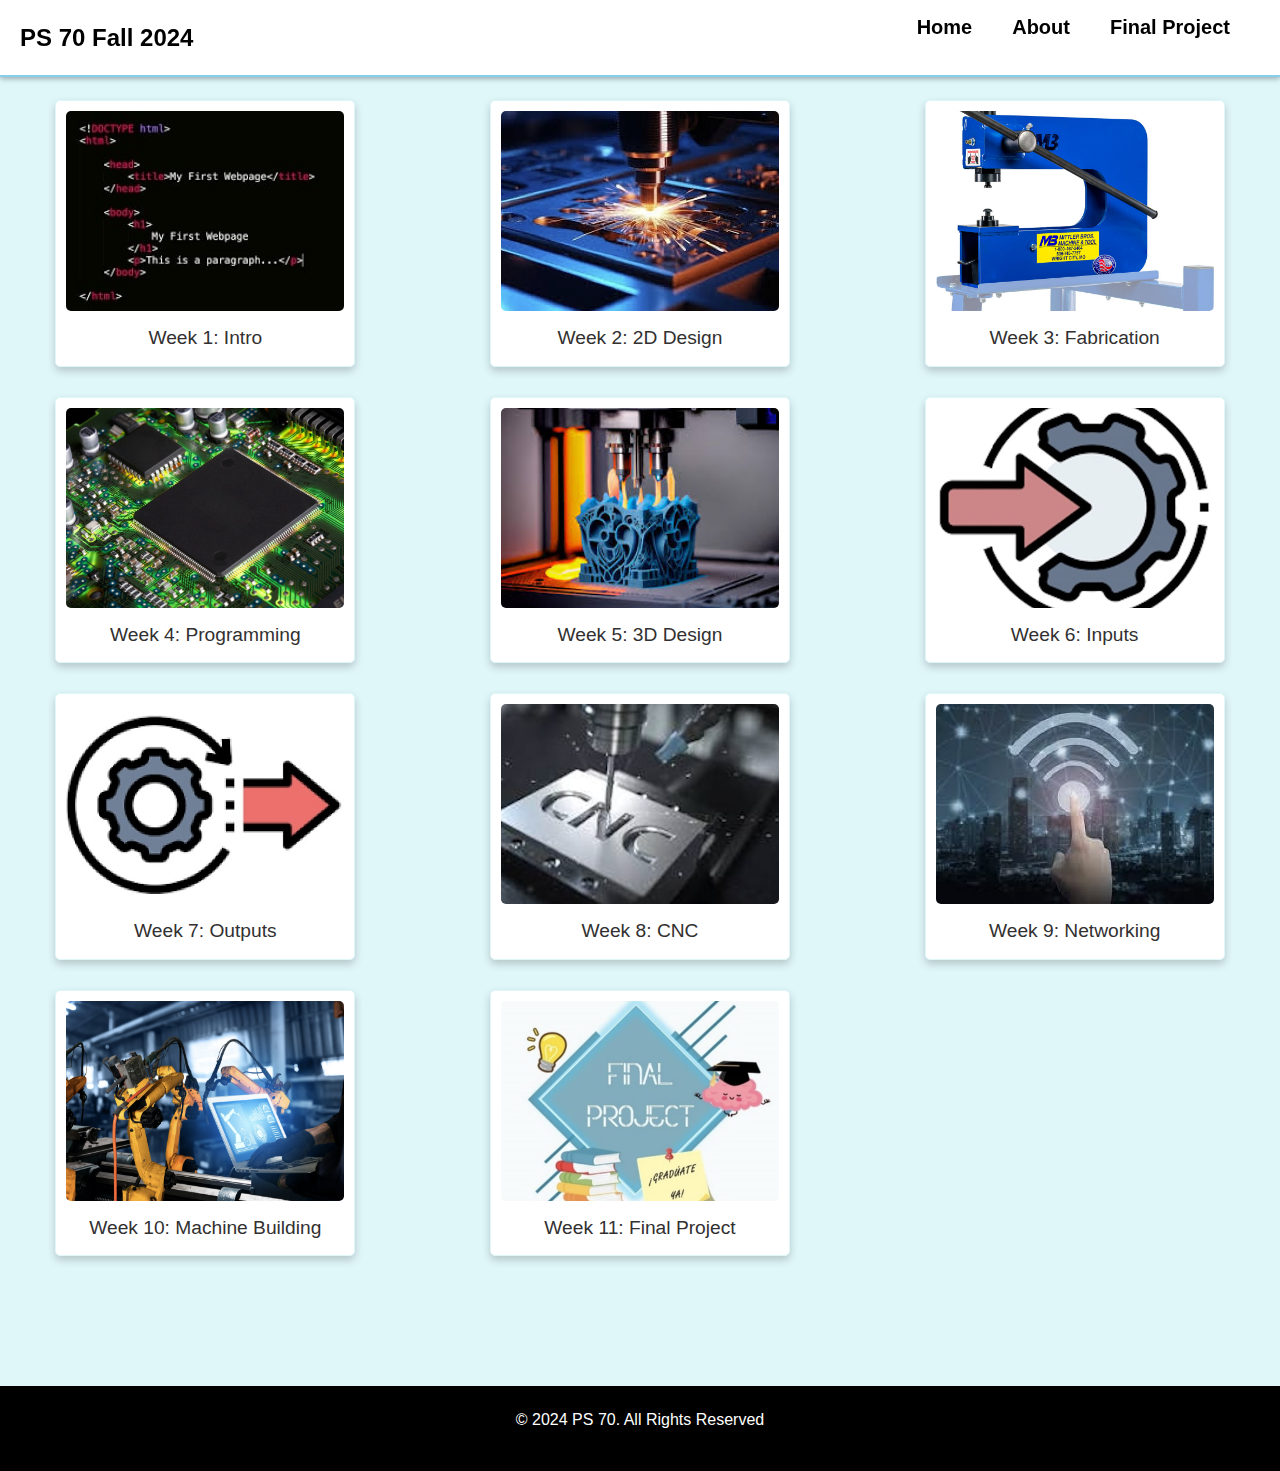
==== commit 23676143: "Update index.html" ====
--- a/index.html
+++ b/index.html
@@ -92,7 +92,7 @@
         <!-- Week 10 to Week 12 -->
         <div class="row">
             <div class="col-sm-4">
-                <a href="./10_machinebuilding/index.html" class="image-link">
+                <a href="./10_machine/index.html" class="image-link">
                     <img src="./Machine Building.jpg" alt="week 10 placeholder">
                     <span>Week 10: Machine Building</span>
                 </a>
--- a/style.css
+++ b/style.css
@@ -143,12 +143,14 @@
     color: #323030;
     max-width: 800px;
     margin: 0 auto;
+    padding-top: 10px;
+    padding-bottom: 10px;
 }
 
 /* Flexbox container for image and text */
 .about-info {
     display: flex;
-    align-items: center;
+    align-items: flex-start;
     justify-content: center; /* Center items horizontally */
     margin: 2rem 2rem;
     text-align: left; /* Align text to the left */
@@ -157,16 +159,16 @@
 /* Image styling */
 .about-img {
     width: 25rem; /* Adjust size as needed */
-    height: 55rem; /* Adjust size as needed */
+    height: auto; /* Adjust size as needed */
     margin-right: 2rem; /* Space between image and text */
     display: flex;
     justify-content: center; /* Center the image horizontally */
-    align-items: center;
+    align-items: flex-start;
 }
 
 .about-img img {
     width: 100%;
-    height: 100%;
+    height: auto%;
     border-radius: 5px;
     object-fit: contain; /* Ensure image fits container */
 }
@@ -354,4 +356,50 @@
     }
 }
 
-
+ul {
+    margin-left: 20px; /* Adjust the left margin for indentation */
+    padding-left: 0; /* Remove padding to reduce space between bullets and text */
+}
+
+li {
+    margin-bottom: 5px; /* Adjust space between list items */
+    line-height: 1.2; /* Adjust line height for a tighter layout */
+}
+
+/* Week 7 Specific Styles */
+.week7 img, .week7 video {
+    width: 500px; /* Set width for images and videos in Week 7 pages */
+    height: auto;
+    display: block;
+    margin-left: auto;
+    margin-right: auto; /* Center images and videos */
+    margin-top: 20px;
+    margin-bottom: 20px;
+}
+
+.week7 p {
+    text-align: left; /* Ensure text remains left-aligned on Week 7 pages */
+    font-size: 20px; /* Increase font size of paragraphs */
+}
+
+.week7 h2, .week7 h3, .week7 h4, .week7 h5 {
+    font-size: 1.5em; /* Increase font size for headings */
+}
+
+.week7 h2 {
+    font-size: 2.2em; /* Make h2 headings larger */
+}
+
+.week7 h3 {
+    font-size: 1.8em; /* Make h3 headings larger */
+}
+
+.week7 h4 {
+    font-size: 1.6em; /* Make h4 headings larger */
+}
+
+.week7 h5 {
+    font-size: 1.4em; /* Make h5 headings larger */
+}
+
+
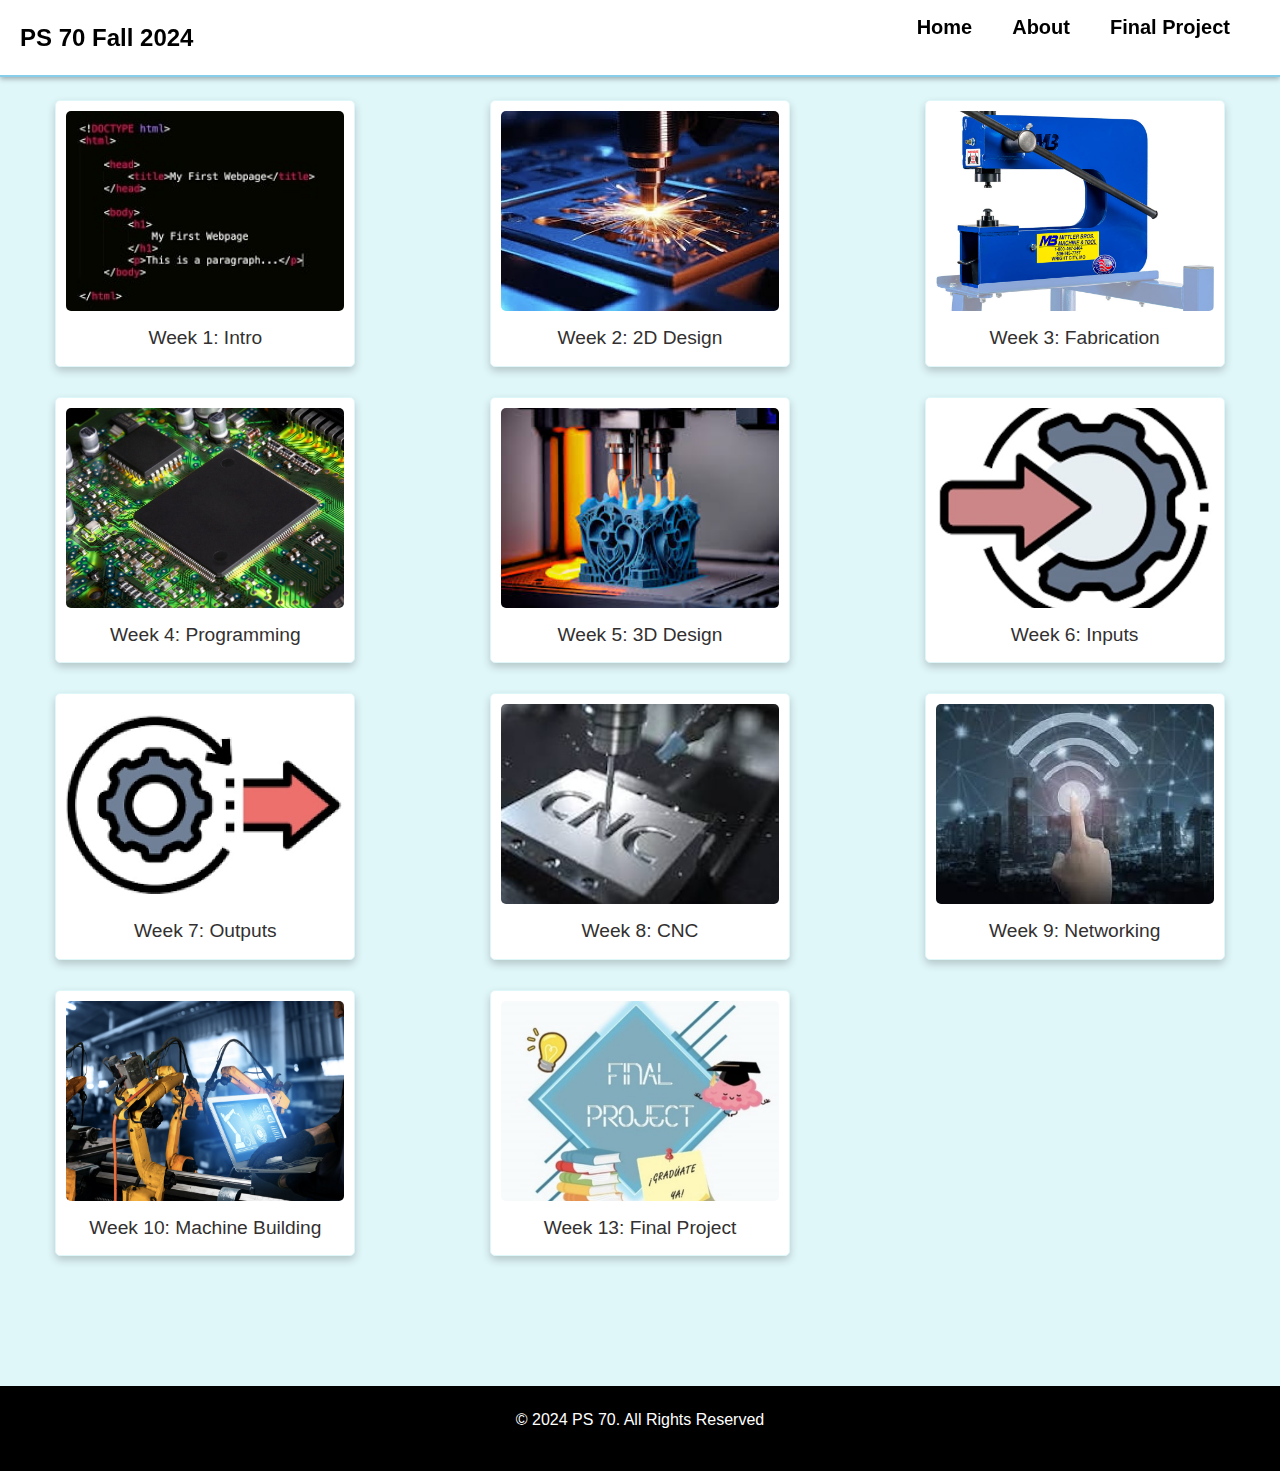
==== commit 5620ab69: "Update index.html" ====
--- a/index.html
+++ b/index.html
@@ -98,9 +98,9 @@
                 </a>
             </div>
             <div class="col-sm-4">
-                <a href="./11_finalproject/index.html" class="image-link">
-                    <img src="./Final Project.jpg" alt="week 11 placeholder">
-                    <span>Week 11: Final Project</span>
+                <a href="./13_finalproject/index.html" class="image-link">
+                    <img src="./Final Project.jpg" alt="week 13 placeholder">
+                    <span>Week 13: Final Project</span>
                 </a>
             </div>
         </div>
